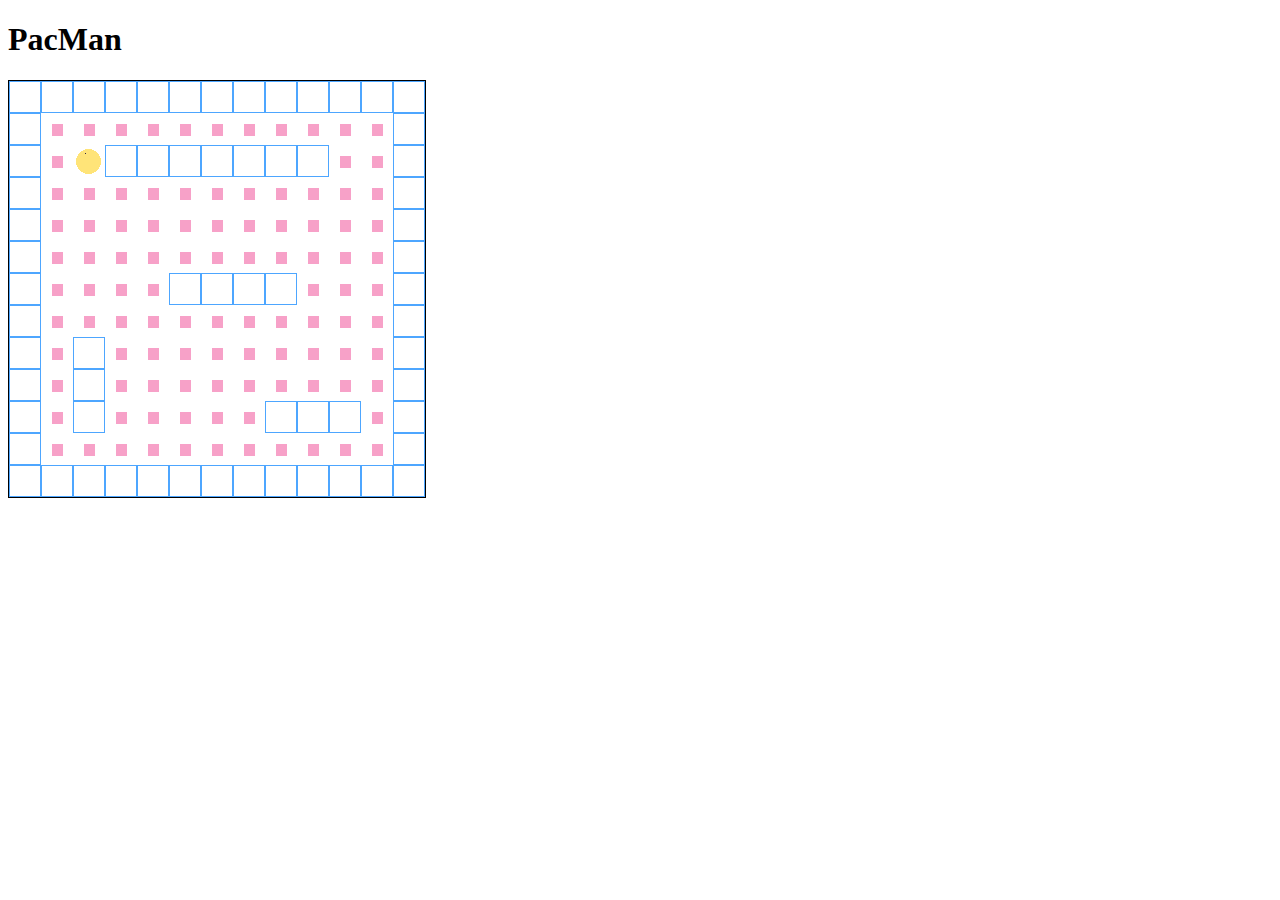
==== Games/Pacman/src/index.html @ 2a95d10a "movement of pacman in progress" ====
<!DOCTYPE html>
<html lang="en">
<head>
    <meta charset="UTF-8">
    <meta http-equiv="X-UA-Compatible" content="IE=edge">
    <meta name="viewport" content="width=device-width, initial-scale=1.0">
    <link rel="stylesheet" href="../assets/index.css">
    <title>PacMan</title>
</head>
<body>
    <h1>PacMan</h1>
    <canvas id="gameSurf"></canvas>
    <script src="Engine.js" type="module"></script>
</body>
</html>
---- Games/Pacman/assets/index.css ----
#gameSurf{
    border: 1px solid black;
}
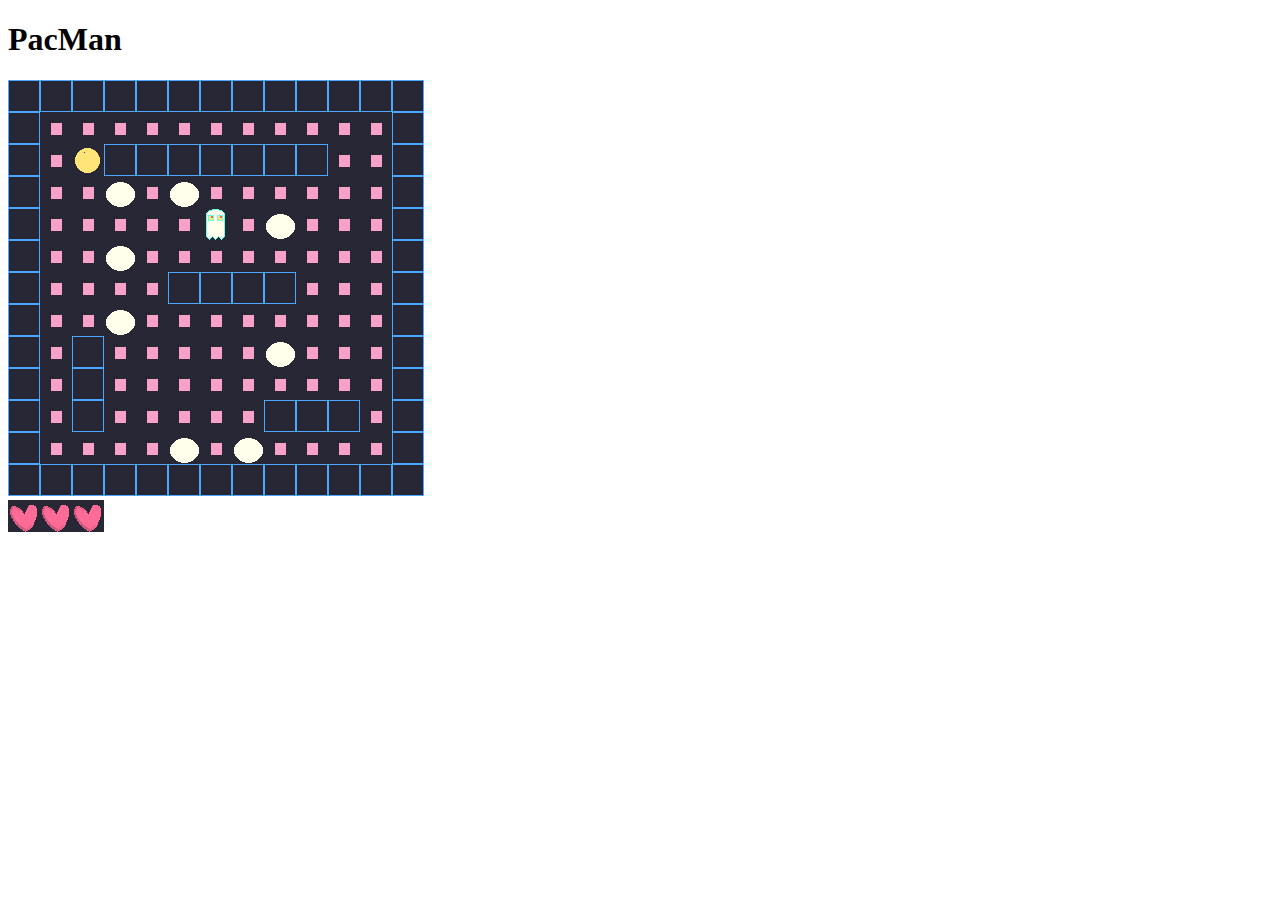
==== commit 5cfec624: "Added powerdots and lives for pacman" ====
--- a/Games/Pacman/src/index.html
+++ b/Games/Pacman/src/index.html
@@ -10,6 +10,8 @@
 <body>
     <h1>PacMan</h1>
     <canvas id="gameSurf"></canvas>
+    <br>
+    <canvas id="uiSurf"></canvas>
     <script src="Engine.js" type="module"></script>
 </body>
 </html>--- a/Games/Pacman/assets/index.css
+++ b/Games/Pacman/assets/index.css
@@ -1,3 +1,7 @@
 #gameSurf{
-    border: 1px solid black;
+    background-color: rgb(39,39,54);
+}
+
+#uiSurf{
+    background-color: rgb(39,39,54);
 }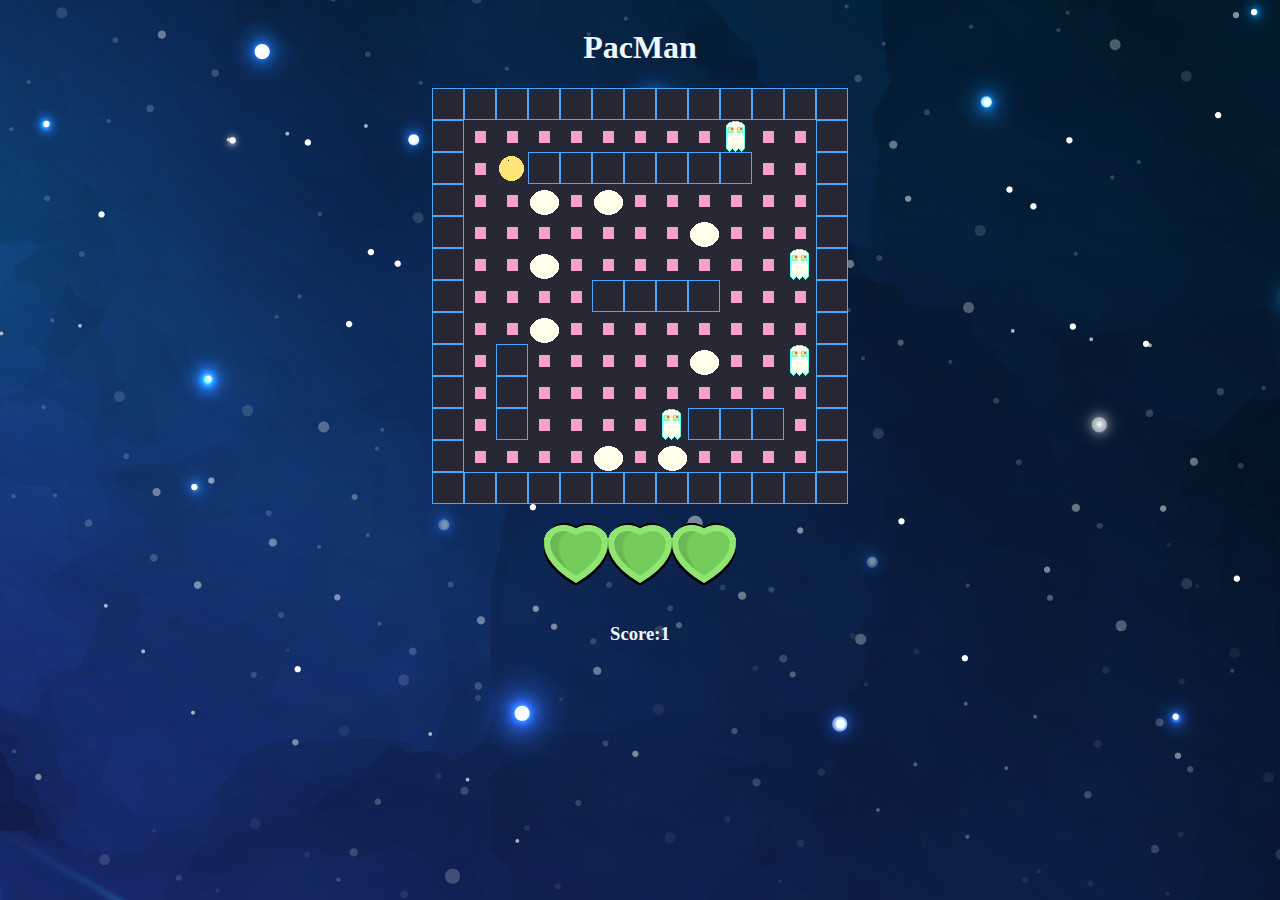
==== commit 270f885e: "Added score" ====
--- a/Games/Pacman/src/index.html
+++ b/Games/Pacman/src/index.html
@@ -12,6 +12,8 @@
     <canvas id="gameSurf"></canvas>
     <br>
     <canvas id="uiSurf"></canvas>
+    <br>
+    <h3 id="score">Score: </h3>
     <script src="Engine.js" type="module"></script>
 </body>
 </html>--- a/Games/Pacman/assets/index.css
+++ b/Games/Pacman/assets/index.css
@@ -1,7 +1,24 @@
+body{
+    display: flex;
+    justify-content: center;
+    flex-direction: column;
+    align-items: center;
+    background-image: url("../assets/bgImg.jpg");
+}
+
+h1{
+    text-align: center;
+    font-family: comic sans MS;
+    color: aliceblue;
+}
+
+h3{
+    text-align: center;
+    font-family: comic sans MS;
+    color: aliceblue;
+}
+
 #gameSurf{
     background-color: rgb(39,39,54);
 }
 
-#uiSurf{
-    background-color: rgb(39,39,54);
-}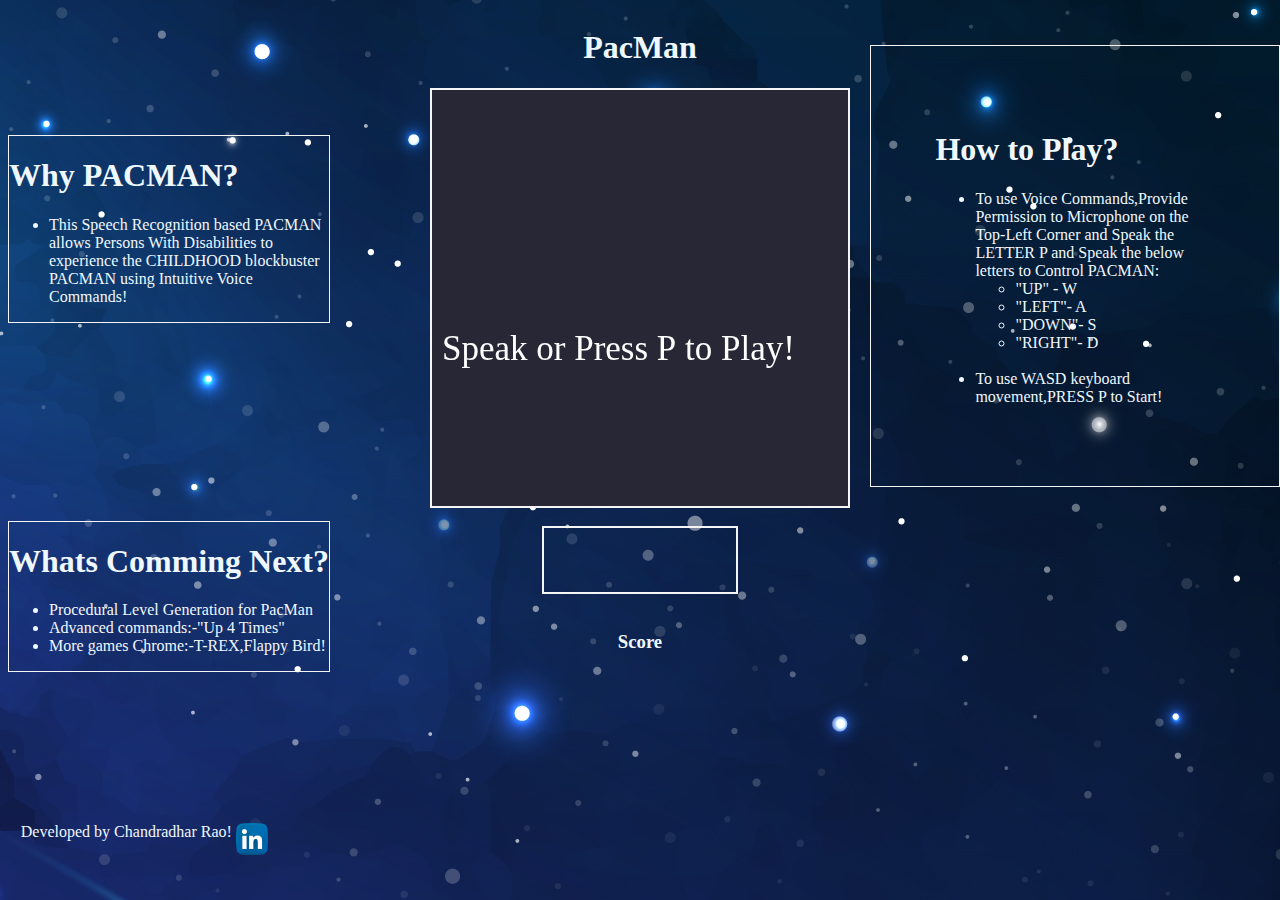
==== commit fe8bb2ee: "Added how-to and fixed visual bugs" ====
--- a/Games/Pacman/src/index.html
+++ b/Games/Pacman/src/index.html
@@ -8,12 +8,54 @@
     <title>PacMan</title>
 </head>
 <body>
-    <h1>PacMan</h1>
-    <canvas id="gameSurf"></canvas>
-    <br>
-    <canvas id="uiSurf"></canvas>
-    <br>
-    <h3 id="score">Score: </h3>
+    <div id="about">
+        <h1>Why PACMAN?</h1>
+        <ul>
+            <li>This Speech Recognition based PACMAN allows Persons With Disabilities to experience the CHILDHOOD blockbuster PACMAN using Intuitive Voice Commands!
+            </li>
+        </ul>
+    </div>
+
+    <div id="todo">
+        <h1>Whats Comming Next?</h1>
+        <ul>
+            <li>Procedural Level Generation for PacMan</li>
+            <li>Advanced commands:-"Up 4 Times"</li>
+            <li>More games Chrome:-T-REX,Flappy Bird!</li>
+        </ul>
+    </div>
+
+    <div id="credits">
+        Developed by
+        Chandradhar Rao!
+        <a href="https://www.linkedin.com/in/chandradhar-rao-23a0ba1b7/">
+            <span id="social-media"><img id="linkdin" src="../assets/linkedin.png" alt="linkdin profile"></span>
+        </a>
+    </div>
+
+    <div id="howto">
+        <h1>How to Play?</h1>
+        <ul id="choices-to-play">
+            <li>To use Voice Commands,Provide Permission to Microphone on the Top-Left Corner and Speak the LETTER P and Speak the below letters to Control PACMAN:
+                <ul id="controls-speech">
+                    <li>"UP" - W</li>
+                    <li>"LEFT"- A</li>
+                    <li>"DOWN"- S</li>
+                    <li>"RIGHT"- D</li>
+                </ul>
+            </li>
+            <br>
+            <li>To use WASD keyboard movement,PRESS P to Start!</li>
+        </ul>
+    </div>
+    <div id="game-container">
+        <h1 id="game-title">PacMan</h1>
+        <canvas id="gameSurf"></canvas>
+        <br>
+        <canvas id="uiSurf"></canvas>
+        <br>
+    </div>
+    <h3 id="score">Score </h3>
     <script src="Engine.js" type="module"></script>
 </body>
 </html>--- a/Games/Pacman/assets/index.css
+++ b/Games/Pacman/assets/index.css
@@ -1,24 +1,83 @@
 body{
-    display: flex;
-    justify-content: center;
-    flex-direction: column;
-    align-items: center;
     background-image: url("../assets/bgImg.jpg");
-}
-
-h1{
-    text-align: center;
     font-family: comic sans MS;
     color: aliceblue;
 }
 
+#gameSurf{
+    border: 2px solid whitesmoke;
+}
+
+#credits{
+    position: absolute;
+    top:90%;
+    margin:1%;
+}
+
+#linkdin{
+    width: 32px;
+    height:32px;
+}
+
+#social-media{
+    position: absolute;
+    padding-left: 2%;
+}
+
+#todo{
+    margin-top: 2%;
+    border:1px solid whitesmoke;
+    position: absolute;
+    top:55%;
+}
+
+#uiSurf{
+    border: 2px solid whitesmoke;
+}
+
+#game-container{
+    display: flex;
+    flex-direction: column;
+    align-items: center;
+}
+
+#about{
+    position: absolute;
+    font-size: medium;
+    border:1px solid whitesmoke;
+    max-width: 25%;
+    top:15%;
+}
+
+#howto{
+    position: absolute;
+    left:68%;
+    top:5%;
+    font-size: medium;
+    padding: 5%;
+    border:1px solid whitesmoke
+}
+
+
+#game-title{
+    text-align: center;
+}
+
 h3{
     text-align: center;
-    font-family: comic sans MS;
-    color: aliceblue;
 }
 
 #gameSurf{
     background-color: rgb(39,39,54);
 }
 
+@media only screen and (max-width: 1026px) {
+    #howto{
+        display: none;
+    }
+
+    #about{
+        display: none;
+    }
+}
+
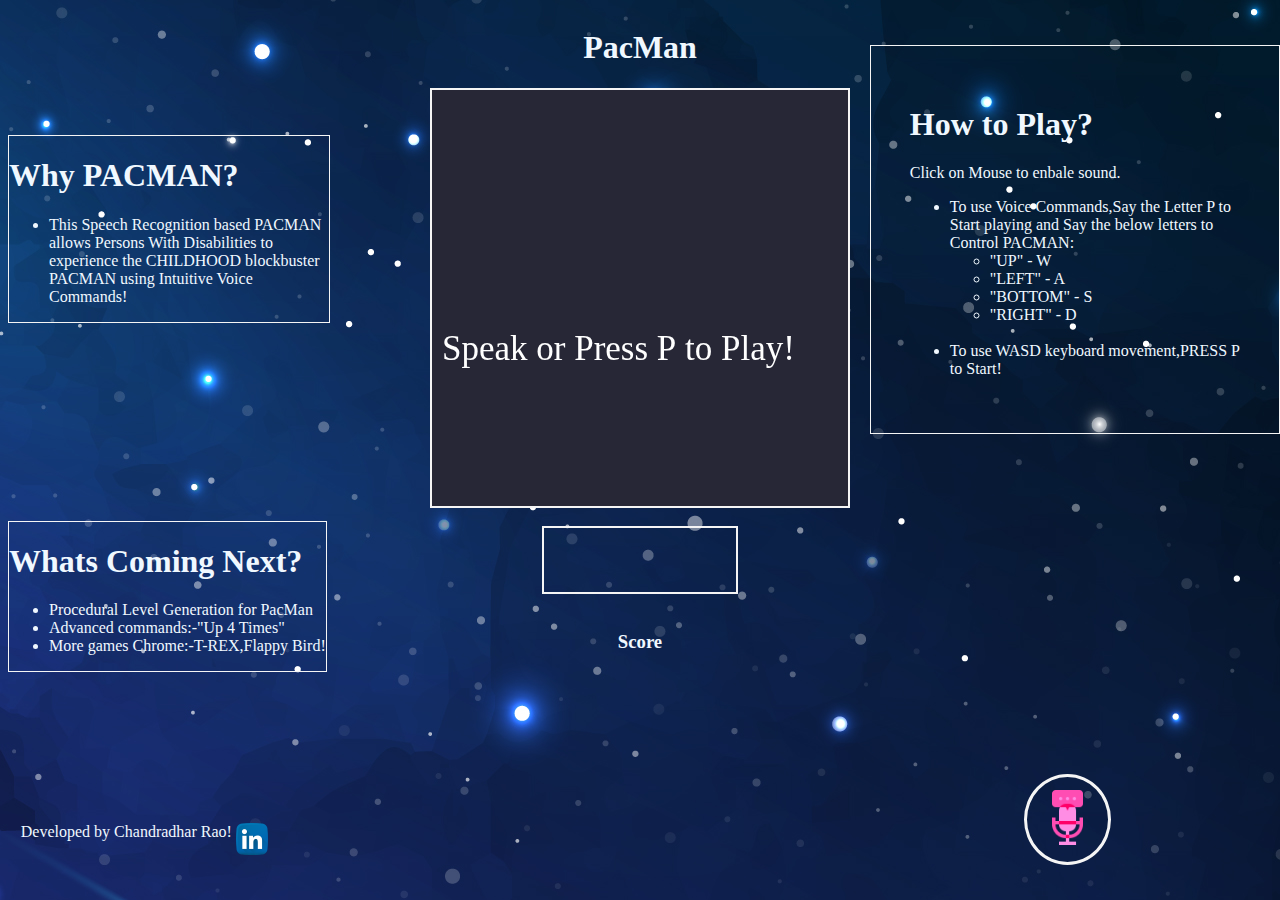
==== commit 9fd59374: "Fixed all bugs" ====
--- a/Games/Pacman/src/index.html
+++ b/Games/Pacman/src/index.html
@@ -17,7 +17,7 @@
     </div>
 
     <div id="todo">
-        <h1>Whats Comming Next?</h1>
+        <h1>Whats Coming Next?</h1>
         <ul>
             <li>Procedural Level Generation for PacMan</li>
             <li>Advanced commands:-"Up 4 Times"</li>
@@ -35,13 +35,14 @@
 
     <div id="howto">
         <h1>How to Play?</h1>
+        <p>Click on Mouse to enbale sound.</p>
         <ul id="choices-to-play">
-            <li>To use Voice Commands,Provide Permission to Microphone on the Top-Left Corner and Speak the LETTER P and Speak the below letters to Control PACMAN:
+            <li>To use Voice Commands,Say the Letter P to Start  playing and Say the below letters to Control PACMAN:
                 <ul id="controls-speech">
-                    <li>"UP" - W</li>
-                    <li>"LEFT"- A</li>
-                    <li>"DOWN"- S</li>
-                    <li>"RIGHT"- D</li>
+                    <li>"UP"     - W</li>
+                    <li>"LEFT"   - A</li>
+                    <li>"BOTTOM" - S</li>
+                    <li>"RIGHT"  - D</li>
                 </ul>
             </li>
             <br>
@@ -56,6 +57,9 @@
         <br>
     </div>
     <h3 id="score">Score </h3>
+    <div id='mike-container'>
+        <img id='mike' src="../assets/mike.png">
+    </div>
     <script src="Engine.js" type="module"></script>
 </body>
 </html>--- a/Games/Pacman/assets/index.css
+++ b/Games/Pacman/assets/index.css
@@ -31,6 +31,20 @@
     top:55%;
 }
 
+#mike-container{
+    position: absolute;
+    left:80%;
+    top:86%;
+    border:3px solid whitesmoke;
+    border-radius: 100%;
+    padding: 1%;
+}
+
+#mike{
+    height: 55px;
+    width: 55px;
+}
+
 #uiSurf{
     border: 2px solid whitesmoke;
 }
@@ -54,7 +68,7 @@
     left:68%;
     top:5%;
     font-size: medium;
-    padding: 5%;
+    padding: 3%;
     border:1px solid whitesmoke
 }
 
@@ -79,5 +93,17 @@
     #about{
         display: none;
     }
+
+    #todo{
+        display: none;
+    }
+
+    #credits{
+        display: none;
+    }
+
+    #mike-container{
+        display: none;
+    }
 }
 
